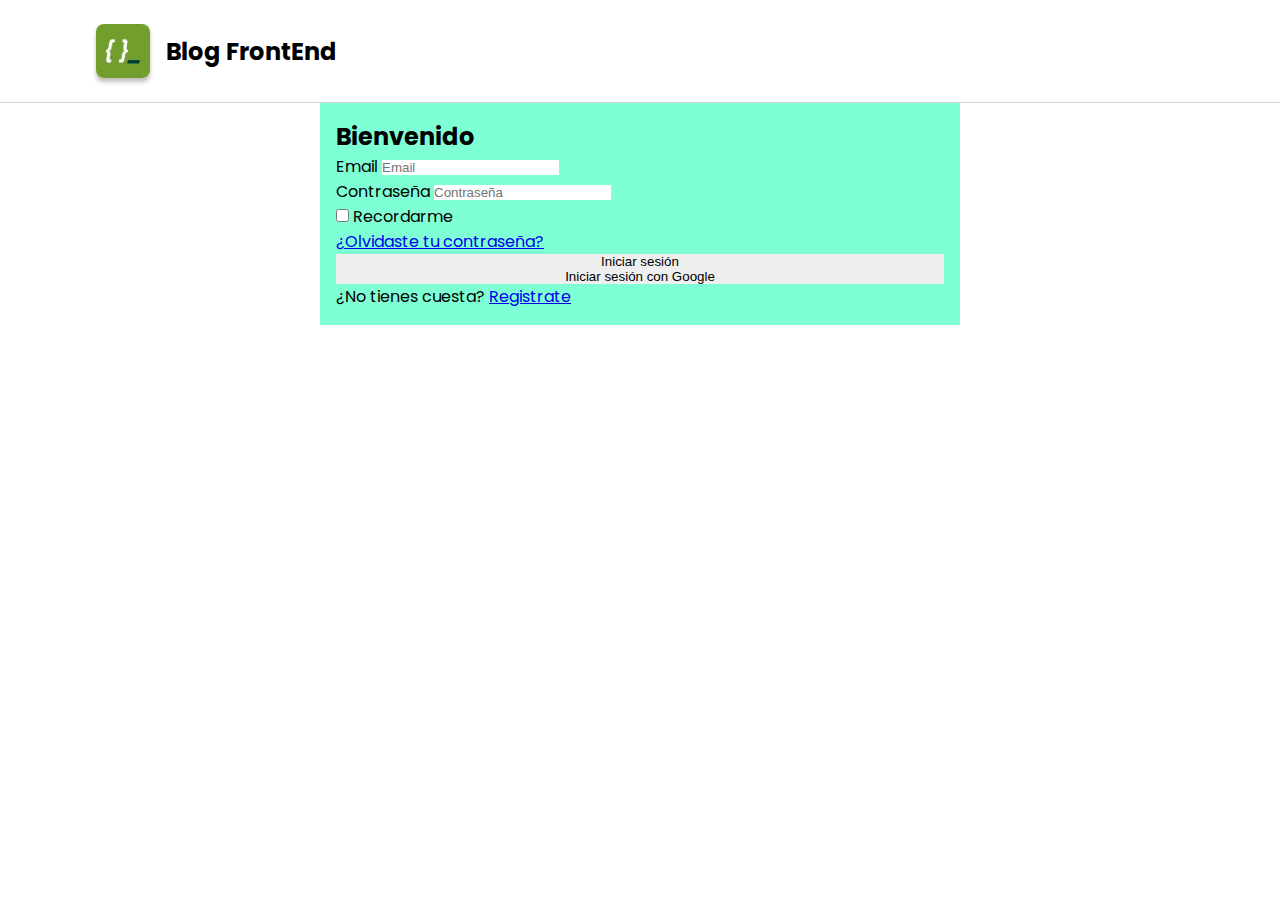
==== index.html @ dad9a19d "(WIP): refactor sass 7-1" ====
<!DOCTYPE html>
<html lang="en">
<head>
    <meta charset="UTF-8">
    <meta name="viewport" content="width=device-width, initial-scale=1.0">
    <link rel="stylesheet" href="assets/css/main.css">
    <title>SASS 7-1</title>
</head>
<body>
    <header class="header">
        <div class="logo">
            <img class="logo__img" src="assets/img/adl.png" alt="Logo Desafío Latam"/>
            <h1 class="logo__title">Blog FrontEnd</h1>
        </div>
    </header>

    <main>
        <form class="form">
            <h2 class="form__title">Bienvenido</h2>

            <div class="input">
                <label class="input__label">Email</label>
                <input 
                    class="input__type input__type--email" 
                    type="email" 
                    placeholder="Email" 
                />
            </div>

            <div class="input">
                <label class="input__label">Contraseña</label>
                <input 
                    class="input__type input__type--password" 
                    type="password" 
                    placeholder="Contraseña"
                />
            </div>

            <div>
                <div class="checkbox">
                    <input type="checkbox" />
                    <label>Recordarme</label>
                </div>
                <a href="#">¿Olvidaste tu contraseña?</a>
            </div>

            <button>Iniciar sesión</button>
            <button>
                Iniciar sesión con Google
            </button>

            <p>¿No tienes cuesta? <a href="#">Registrate</a></p>
        </form>
    </main>
</body>
</html>
---- assets/css/main.css ----
@import url("https://fonts.googleapis.com/css2?family=Poppins:ital,wght@0,100;0,200;0,300;0,400;0,500;0,600;0,700;0,800;0,900;1,100;1,200;1,300;1,400;1,500;1,600;1,700;1,800;1,900&display=swap");
* {
  margin: 0;
  padding: 0;
  border: 0;
  box-sizing: border-box;
}

html, body {
  font-family: "Poppins", sans-serif;
}

.form {
  width: 40rem;
  padding: 1rem;
  display: flex;
  flex-direction: column;
  margin-inline: auto;
  background-color: aquamarine;
}

.header {
  border-bottom: 1px solid lightgrey;
}

.logo {
  display: flex;
  align-items: center;
  gap: 1rem;
  padding: 1.5rem 6rem;
}
.logo__img {
  width: 3.4rem;
  border-radius: 0.5rem;
  box-shadow: 0 4px 4px rgba(0, 0, 0, 0.253);
}
.logo__title {
  font-weight: bold;
  font-size: 1.5rem;
}/*# sourceMappingURL=main.css.map */
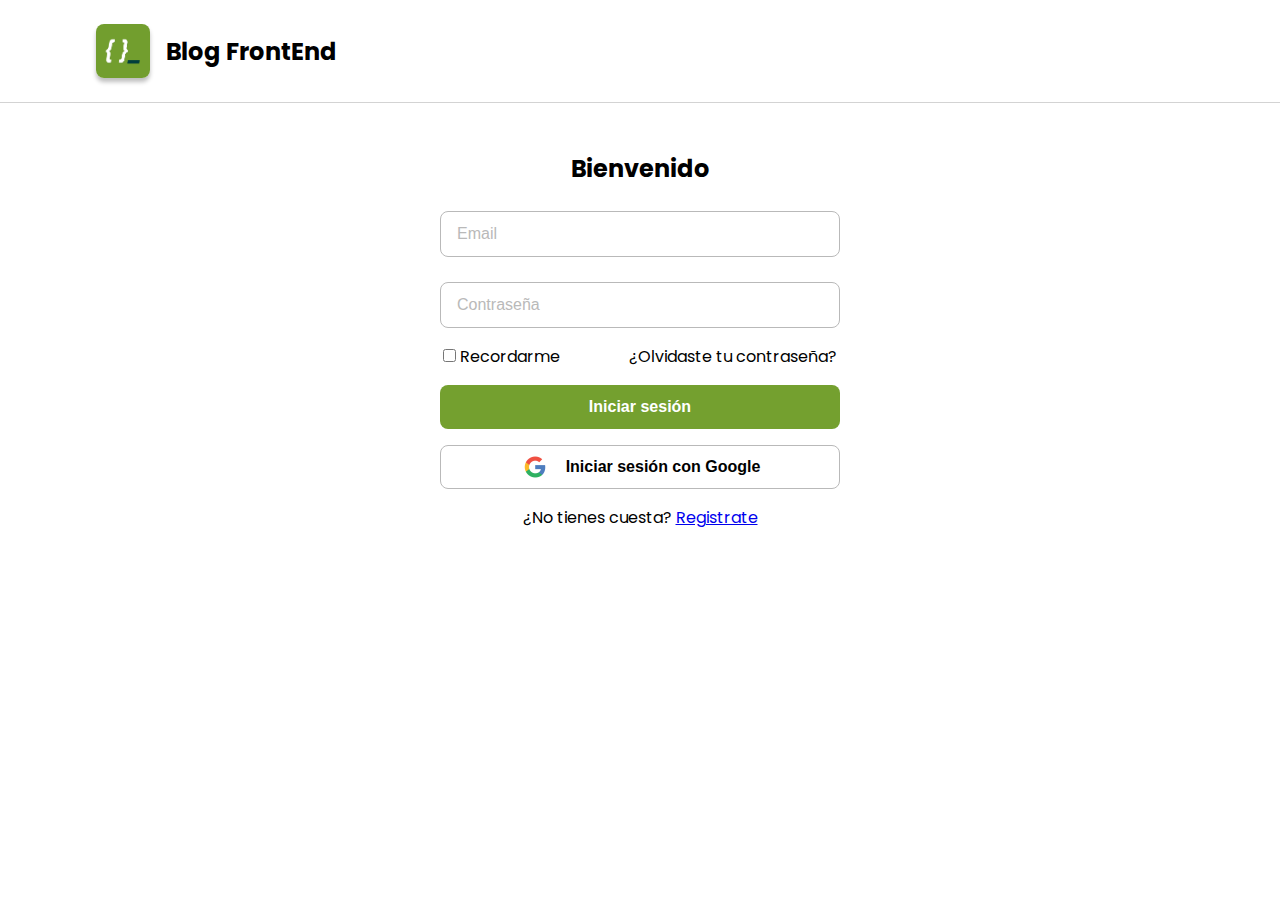
==== commit 0d35410c: "(WIP): form inputs and buttons" ====
--- a/index.html
+++ b/index.html
@@ -14,42 +14,47 @@
         </div>
     </header>
 
-    <main>
+    <main class="main">
         <form class="form">
             <h2 class="form__title">Bienvenido</h2>
 
             <div class="input">
-                <label class="input__label">Email</label>
+                <label class="input__label" for="email">Email</label>
                 <input 
-                    class="input__type input__type--email" 
+                    class="input__type" 
                     type="email" 
+                    id="email"
                     placeholder="Email" 
+                    required
                 />
             </div>
 
             <div class="input">
-                <label class="input__label">Contraseña</label>
+                <label class="input__label" for="password">Contraseña</label>
                 <input 
-                    class="input__type input__type--password" 
+                    class="input__type" 
                     type="password" 
+                    id="password"
                     placeholder="Contraseña"
+                    required
                 />
             </div>
 
-            <div>
+            <div class="flex__group">
                 <div class="checkbox">
-                    <input type="checkbox" />
-                    <label>Recordarme</label>
+                    <input class="checkbox__input" type="checkbox" id="recordarme" />
+                    <label class="checkbox__label"  for="recordarme">Recordarme</label>
                 </div>
-                <a href="#">¿Olvidaste tu contraseña?</a>
+                <a class="link" href="#">¿Olvidaste tu contraseña?</a>
             </div>
 
-            <button>Iniciar sesión</button>
-            <button>
+            <button type="submit" class="btn btn--login">Iniciar sesión</button>
+            <button type="button" class="btn btn--google">
+                <img src="assets/img/google.png" width="30">
                 Iniciar sesión con Google
             </button>
 
-            <p>¿No tienes cuesta? <a href="#">Registrate</a></p>
+            <p class="form__footer">¿No tienes cuesta? <a href="#">Registrate</a></p>
         </form>
     </main>
 </body>
--- a/assets/css/main.css
+++ b/assets/css/main.css
@@ -11,16 +11,59 @@
 }
 
 .form {
-  width: 40rem;
+  width: 27rem;
   padding: 1rem;
   display: flex;
   flex-direction: column;
   margin-inline: auto;
-  background-color: aquamarine;
+  margin-top: 2rem;
+  text-align: center;
 }
 
 .header {
   border-bottom: 1px solid lightgrey;
+}
+
+.btn {
+  width: 100%;
+  border-radius: 0.5rem;
+  margin-bottom: 1rem;
+  font-size: 1rem;
+  font-weight: bold;
+}
+
+.flex__group {
+  display: flex;
+  justify-content: space-between;
+  padding: 0 0.2rem;
+  align-items: center;
+  margin: 1rem 0;
+  color: #000000;
+}
+.flex__group .link {
+  color: #000000;
+  text-decoration: none;
+}
+
+.input {
+  display: flex;
+  flex-direction: column;
+}
+.input__label {
+  visibility: hidden;
+}
+.input__type {
+  padding: 0.9rem 1rem;
+  border-radius: 0.5rem;
+  border: 1px solid rgb(185, 185, 185);
+}
+.input__type::-moz-placeholder {
+  color: rgb(185, 185, 185);
+  font-size: 1rem;
+}
+.input__type::placeholder {
+  color: rgb(185, 185, 185);
+  font-size: 1rem;
 }
 
 .logo {
@@ -37,4 +80,20 @@
 .logo__title {
   font-weight: bold;
   font-size: 1.5rem;
+}
+
+.btn--login {
+  background-color: #74a02f;
+  padding: 0.8rem;
+  color: white;
+}
+.btn--google {
+  padding: 0.4rem;
+  display: flex;
+  align-items: center;
+  justify-content: center;
+  -moz-column-gap: 1rem;
+       column-gap: 1rem;
+  background-color: white;
+  border: 1px solid rgb(185, 185, 185);
 }/*# sourceMappingURL=main.css.map */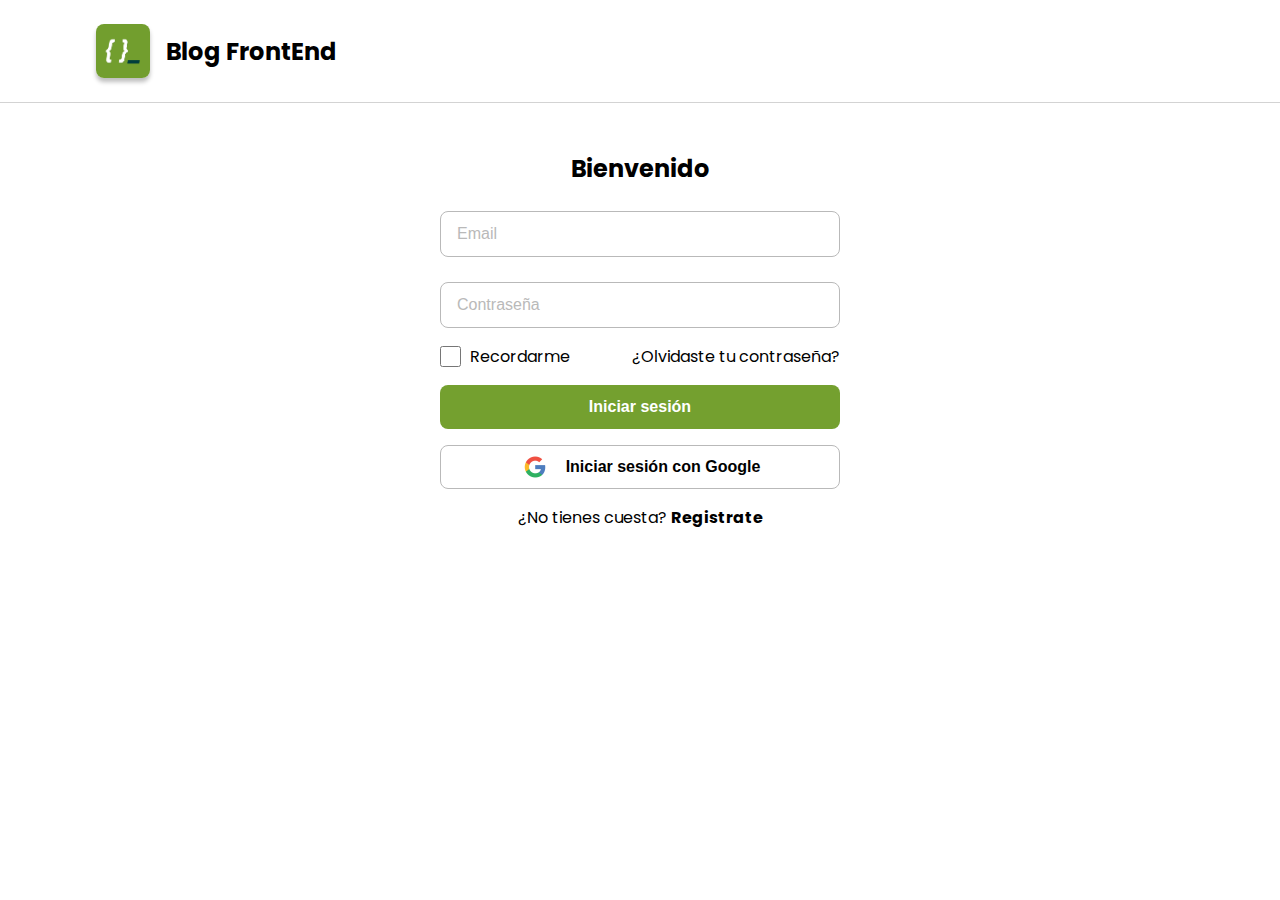
==== commit 1340c9b6: "formulario iniciar sesión" ====
--- a/index.html
+++ b/index.html
@@ -15,13 +15,12 @@
     </header>
 
     <main class="main">
-        <form class="form">
+        <form class="form" id="form">
             <h2 class="form__title">Bienvenido</h2>
 
             <div class="input">
                 <label class="input__label" for="email">Email</label>
                 <input 
-                    class="input__type" 
                     type="email" 
                     id="email"
                     placeholder="Email" 
@@ -32,7 +31,6 @@
             <div class="input">
                 <label class="input__label" for="password">Contraseña</label>
                 <input 
-                    class="input__type" 
                     type="password" 
                     id="password"
                     placeholder="Contraseña"
@@ -40,22 +38,24 @@
                 />
             </div>
 
-            <div class="flex__group">
+            <div class="group__checkbox">
                 <div class="checkbox">
-                    <input class="checkbox__input" type="checkbox" id="recordarme" />
+                    <input type="checkbox" id="recordarme" />
                     <label class="checkbox__label"  for="recordarme">Recordarme</label>
                 </div>
-                <a class="link" href="#">¿Olvidaste tu contraseña?</a>
+                <a class="link" id="forgotPassword" href="#">¿Olvidaste tu contraseña?</a>
             </div>
 
             <button type="submit" class="btn btn--login">Iniciar sesión</button>
-            <button type="button" class="btn btn--google">
+            <button id="googleBtn" type="button" class="btn btn--google">
                 <img src="assets/img/google.png" width="30">
                 Iniciar sesión con Google
             </button>
 
-            <p class="form__footer">¿No tienes cuesta? <a href="#">Registrate</a></p>
+            <p>¿No tienes cuesta? <a class="link link--register" id="register" href="#">Registrate</a></p>
         </form>
     </main>
+
+    <script src="assets/js/scripts.js"></script>
 </body>
 </html>--- a/assets/css/main.css
+++ b/assets/css/main.css
@@ -19,6 +19,13 @@
   margin-top: 2rem;
   text-align: center;
 }
+.form .group__checkbox {
+  display: flex;
+  justify-content: space-between;
+  align-items: center;
+  margin: 1rem 0;
+  color: #000000;
+}
 
 .header {
   border-bottom: 1px solid lightgrey;
@@ -31,18 +38,8 @@
   font-size: 1rem;
   font-weight: bold;
 }
-
-.flex__group {
-  display: flex;
-  justify-content: space-between;
-  padding: 0 0.2rem;
-  align-items: center;
-  margin: 1rem 0;
-  color: #000000;
-}
-.flex__group .link {
-  color: #000000;
-  text-decoration: none;
+.btn:hover {
+  cursor: pointer;
 }
 
 .input {
@@ -52,18 +49,36 @@
 .input__label {
   visibility: hidden;
 }
-.input__type {
+.input input[type=email],
+.input input[type=password] {
   padding: 0.9rem 1rem;
   border-radius: 0.5rem;
   border: 1px solid rgb(185, 185, 185);
 }
-.input__type::-moz-placeholder {
+.input input[type=email]::-moz-placeholder, .input input[type=password]::-moz-placeholder {
   color: rgb(185, 185, 185);
   font-size: 1rem;
 }
-.input__type::placeholder {
+.input input[type=email]::placeholder,
+.input input[type=password]::placeholder {
   color: rgb(185, 185, 185);
   font-size: 1rem;
+}
+
+.checkbox {
+  display: flex;
+  align-items: center;
+  gap: 0.6rem;
+}
+.checkbox input[type=checkbox] {
+  height: 1.3rem;
+  width: 1.3rem;
+  border: 1px solid rgb(185, 185, 185);
+}
+
+.link {
+  color: #000000;
+  text-decoration: none;
 }
 
 .logo {
@@ -87,6 +102,9 @@
   padding: 0.8rem;
   color: white;
 }
+.btn--login:hover {
+  background-color: #67c770;
+}
 .btn--google {
   padding: 0.4rem;
   display: flex;
@@ -96,4 +114,8 @@
        column-gap: 1rem;
   background-color: white;
   border: 1px solid rgb(185, 185, 185);
+}
+
+.link--register {
+  font-weight: bold;
 }/*# sourceMappingURL=main.css.map */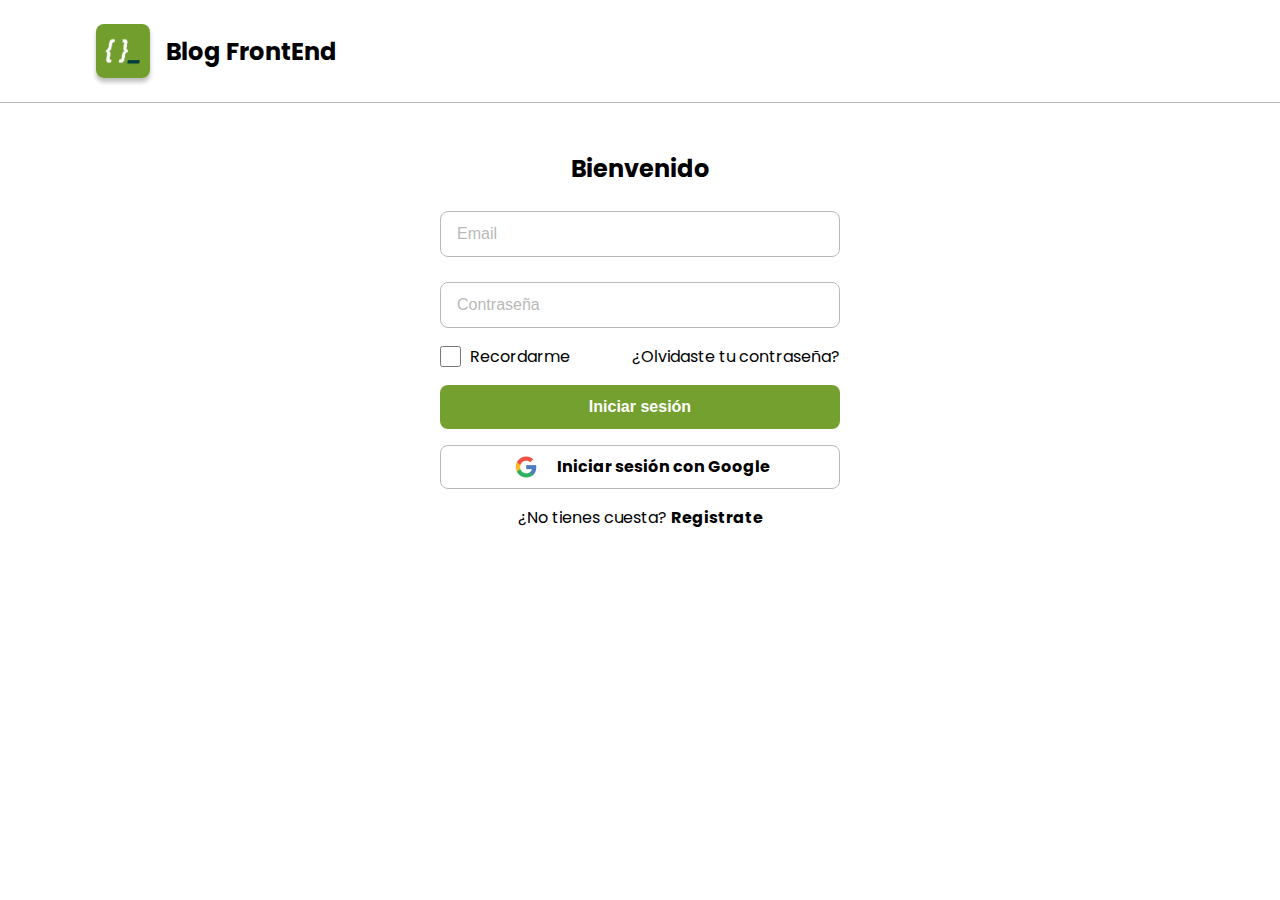
==== commit 675676fd: "edited buttons" ====
--- a/index.html
+++ b/index.html
@@ -46,11 +46,11 @@
                 <a class="link" id="forgotPassword" href="#">¿Olvidaste tu contraseña?</a>
             </div>
 
-            <button type="submit" class="btn btn--login">Iniciar sesión</button>
-            <button id="googleBtn" type="button" class="btn btn--google">
+            <button type="submit" class="btn btn-full btn--login">Iniciar sesión</button>
+            <a class="btn btn-full btn--google link" href="#">
                 <img src="assets/img/google.png" width="30">
                 Iniciar sesión con Google
-            </button>
+            </a>
 
             <p>¿No tienes cuesta? <a class="link link--register" id="register" href="#">Registrate</a></p>
         </form>
--- a/assets/css/main.css
+++ b/assets/css/main.css
@@ -28,15 +28,17 @@
 }
 
 .header {
-  border-bottom: 1px solid lightgrey;
+  border-bottom: 1px solid rgb(185, 185, 185);
 }
 
 .btn {
-  width: 100%;
   border-radius: 0.5rem;
   margin-bottom: 1rem;
   font-size: 1rem;
   font-weight: bold;
+}
+.btn.btn-full {
+  width: 100%;
 }
 .btn:hover {
   cursor: pointer;
@@ -102,9 +104,6 @@
   padding: 0.8rem;
   color: white;
 }
-.btn--login:hover {
-  background-color: #67c770;
-}
 .btn--google {
   padding: 0.4rem;
   display: flex;
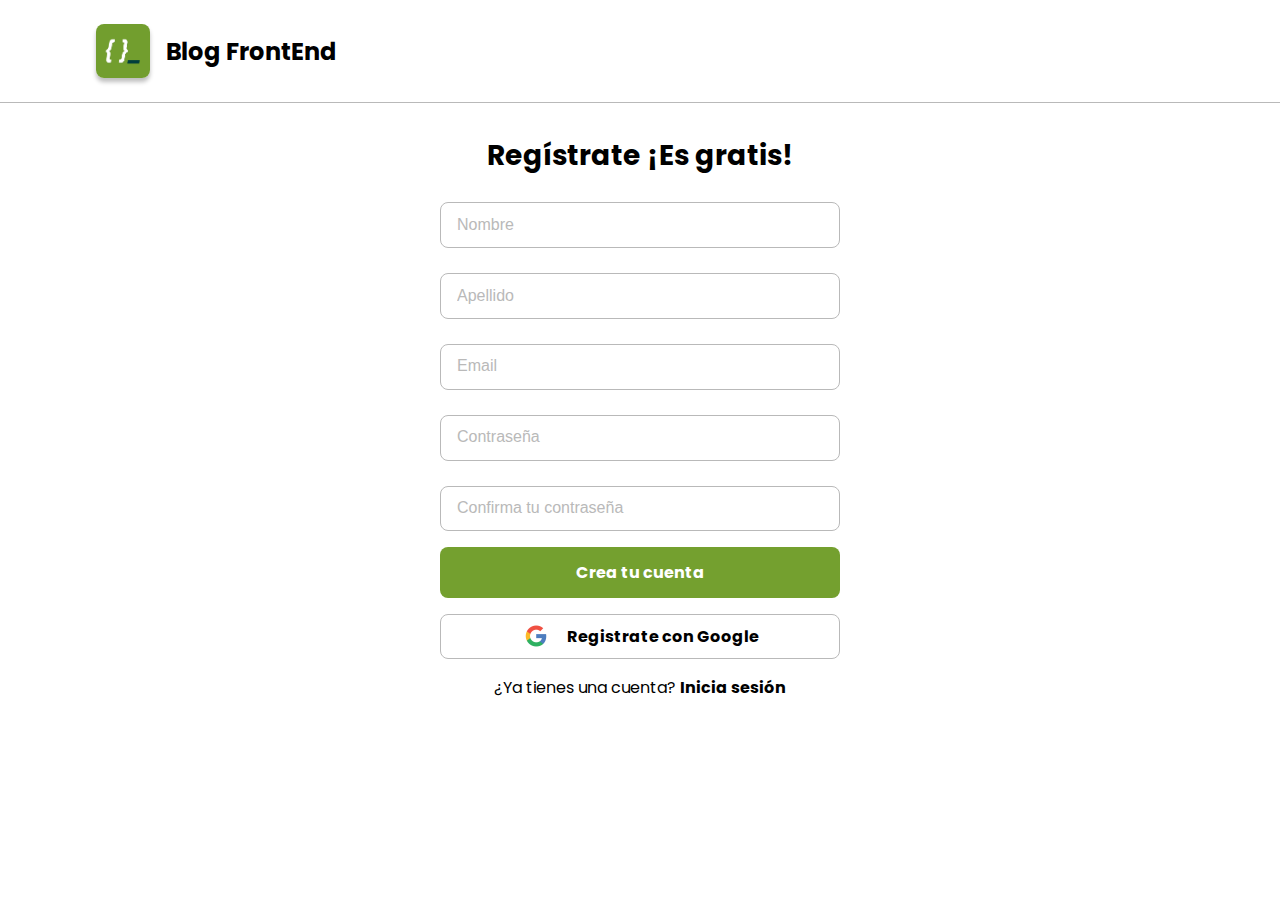
==== commit 58c5b638: "Rename Registro.html to index.html" ====
--- a/index.html
+++ b/index.html
@@ -3,20 +3,41 @@
 <head>
     <meta charset="UTF-8">
     <meta name="viewport" content="width=device-width, initial-scale=1.0">
+    <link rel="icon" href="assets/img/logos/adl.png" type="image/png">
     <link rel="stylesheet" href="assets/css/main.css">
-    <title>SASS 7-1</title>
+    <title>Blog FrontEnd Regístrate</title>
 </head>
 <body>
     <header class="header">
-        <div class="logo">
-            <img class="logo__img" src="assets/img/adl.png" alt="Logo Desafío Latam"/>
+        <div class="logo logo--header">
+            <img class="logo__img" src="assets/img/logos/adl.png" alt="Logo Desafío Latam"/>
             <h1 class="logo__title">Blog FrontEnd</h1>
         </div>
     </header>
 
-    <main class="main">
-        <form class="form" id="form">
-            <h2 class="form__title">Bienvenido</h2>
+    <main>
+        <form class="form">
+            <h2 class="subtitle subtitle--black">Regístrate ¡Es gratis!</h2>
+
+            <div class="input">
+                <label class="input__label" for="name">Nombre</label>
+                <input 
+                    type="text" 
+                    id="name"
+                    placeholder="Nombre" 
+                    required
+                />
+            </div>
+
+            <div class="input">
+                <label class="input__label" for="lastName">Apellido</label>
+                <input 
+                    type="text" 
+                    id="lastName"
+                    placeholder="Apellido" 
+                    required
+                />
+            </div>
 
             <div class="input">
                 <label class="input__label" for="email">Email</label>
@@ -38,24 +59,24 @@
                 />
             </div>
 
-            <div class="group__checkbox">
-                <div class="checkbox">
-                    <input type="checkbox" id="recordarme" />
-                    <label class="checkbox__label"  for="recordarme">Recordarme</label>
-                </div>
-                <a class="link" id="forgotPassword" href="#">¿Olvidaste tu contraseña?</a>
+            <div class="input">
+                <label class="input__label" for="confirmPassword">Confirma tu contraseña</label>
+                <input 
+                    type="password" 
+                    id="confirmPassword"
+                    placeholder="Confirma tu contraseña"
+                    required
+                />
             </div>
 
-            <button type="submit" class="btn btn-full btn--login">Iniciar sesión</button>
-            <a class="btn btn-full btn--google link" href="#">
-                <img src="assets/img/google.png" width="30">
-                Iniciar sesión con Google
+            <a href="/Login.html" class="btn btn-full btn--login">Crea tu cuenta</a>
+            <a class="btn btn-full btn--google" href="#">
+                <img src="assets/img/logos/google.png" width="30">
+                Registrate con Google
             </a>
 
-            <p>¿No tienes cuesta? <a class="link link--register" id="register" href="#">Registrate</a></p>
+            <p>¿Ya tienes una cuenta? <a class="link link--bold" href="/Login.html">Inicia sesión</a></p>
         </form>
     </main>
-
-    <script src="assets/js/scripts.js"></script>
 </body>
-</html>+</html>
--- a/assets/css/main.css
+++ b/assets/css/main.css
@@ -8,6 +8,60 @@
 
 html, body {
   font-family: "Poppins", sans-serif;
+  color: #000000;
+}
+
+.novedades {
+  border-bottom: 1px solid rgb(185, 185, 185);
+  padding: 2rem 6rem;
+}
+.novedades__items {
+  display: flex;
+  justify-content: space-between;
+  -moz-column-gap: 2rem;
+       column-gap: 2rem;
+}
+.novedades__items .verticalCard {
+  width: 58%;
+}
+.novedades__items .horizontalCard__items {
+  width: 36%;
+}
+
+.populares__categorias {
+  display: flex;
+  justify-content: space-between;
+  -moz-column-gap: 2rem;
+       column-gap: 2rem;
+  padding: 2rem 6rem;
+}
+.populares__categorias .populares {
+  width: 65%;
+}
+.populares__categorias .populares__items {
+  display: grid;
+  grid-template-columns: 1fr 1fr;
+  -moz-column-gap: 2rem;
+       column-gap: 2rem;
+  row-gap: 1.5rem;
+}
+.populares__categorias .categorias {
+  width: 25%;
+}
+.populares__categorias .categorias .widget__items {
+  display: flex;
+  flex-direction: column;
+  row-gap: 1.5rem;
+}
+
+.post__container {
+  padding: 2rem 6rem;
+}
+.post__container .relacionados__items {
+  display: grid;
+  grid-template-columns: 1fr 1fr 1fr;
+  -moz-column-gap: 3rem;
+       column-gap: 3rem;
 }
 
 .form {
@@ -15,33 +69,118 @@
   padding: 1rem;
   display: flex;
   flex-direction: column;
-  margin-inline: auto;
-  margin-top: 2rem;
+  margin: 1rem auto;
   text-align: center;
 }
 .form .group__checkbox {
   display: flex;
   justify-content: space-between;
   align-items: center;
-  margin: 1rem 0;
-  color: #000000;
-}
-
-.header {
-  border-bottom: 1px solid rgb(185, 185, 185);
+  margin-top: 1rem;
+  color: #000000;
+}
+
+.footer {
+  padding: 1rem 6rem 1rem 0;
+  display: flex;
+  justify-content: space-between;
+  align-items: center;
+}
+.footer__text {
+  font-size: 1.2rem;
+}
+
+.article__info {
+  display: flex;
+  align-items: center;
+  -moz-column-gap: 4rem;
+       column-gap: 4rem;
+  margin: 2rem 0;
+}
+.article__icon {
+  width: 3rem;
+  height: 3rem;
+  border-radius: 50%;
+}
+.article__text, .article__date {
+  font-size: 1.2rem;
+}
+.article__description {
+  background-color: rgb(224, 224, 224);
+  border-radius: 0.5rem;
+  padding: 2.5rem;
+}
+.article__img {
+  width: 50%;
+  height: 16rem;
+  display: block;
+  border-radius: 0.5rem;
+  margin: 3rem auto;
 }
 
 .btn {
   border-radius: 0.5rem;
-  margin-bottom: 1rem;
   font-size: 1rem;
   font-weight: bold;
+  text-decoration: none;
 }
 .btn.btn-full {
   width: 100%;
 }
 .btn:hover {
   cursor: pointer;
+  opacity: 0.9;
+}
+.btn--login {
+  background-color: #74a02f;
+  padding: 0.8rem;
+  margin: 1rem 0;
+  color: white;
+}
+.btn--google {
+  margin-bottom: 1rem;
+  padding: 0.4rem;
+  display: flex;
+  align-items: center;
+  justify-content: center;
+  -moz-column-gap: 1rem;
+       column-gap: 1rem;
+  background-color: white;
+  color: #000000;
+  border: 1px solid rgb(185, 185, 185);
+}
+.btn--subscribe {
+  padding: 0.8rem 2rem;
+  background-color: #cccccc;
+}
+
+.horizontalCard {
+  display: flex;
+  align-items: center;
+  -moz-column-gap: 1rem;
+       column-gap: 1rem;
+  margin-bottom: 1rem;
+}
+.horizontalCard__img {
+  min-width: 50%;
+  max-width: 10rem;
+  height: 100%;
+  border-radius: 1rem;
+}
+.horizontalCard__img:hover {
+  opacity: 0.8;
+  cursor: pointer;
+}
+.horizontalCard__date, .horizontalCard__title, .horizontalCard__footer {
+  margin-bottom: 0.5rem;
+  font-size: 0.9rem;
+}
+.horizontalCard__title {
+  font-size: 1.25rem;
+}
+.horizontalCard__title:hover {
+  color: #74a02f;
+  cursor: pointer;
 }
 
 .input {
@@ -51,16 +190,18 @@
 .input__label {
   visibility: hidden;
 }
+.input input[type=text],
 .input input[type=email],
 .input input[type=password] {
   padding: 0.9rem 1rem;
   border-radius: 0.5rem;
   border: 1px solid rgb(185, 185, 185);
 }
-.input input[type=email]::-moz-placeholder, .input input[type=password]::-moz-placeholder {
+.input input[type=text]::-moz-placeholder, .input input[type=email]::-moz-placeholder, .input input[type=password]::-moz-placeholder {
   color: rgb(185, 185, 185);
   font-size: 1rem;
 }
+.input input[type=text]::placeholder,
 .input input[type=email]::placeholder,
 .input input[type=password]::placeholder {
   color: rgb(185, 185, 185);
@@ -79,8 +220,26 @@
 }
 
 .link {
-  color: #000000;
   text-decoration: none;
+  color: #000000;
+}
+.link--light {
+  display: inline;
+  font-weight: 400;
+  font-size: 1rem;
+  margin: 0;
+}
+.link--bold {
+  display: inline;
+  font-weight: 700;
+  font-size: 1rem;
+  margin: 0;
+}
+.link--large {
+  display: block;
+  font-weight: 400;
+  font-size: 1.3rem;
+  margin: 4rem 0 0;
 }
 
 .logo {
@@ -88,6 +247,7 @@
   align-items: center;
   gap: 1rem;
   padding: 1.5rem 6rem;
+  text-decoration: none;
 }
 .logo__img {
   width: 3.4rem;
@@ -97,24 +257,162 @@
 .logo__title {
   font-weight: bold;
   font-size: 1.5rem;
-}
-
-.btn--login {
+  color: #000000;
+}
+
+.subscription {
+  margin: 1rem 6rem 2rem;
+  padding: 1rem;
   background-color: #74a02f;
-  padding: 0.8rem;
+  border-radius: 0.5rem;
+  display: flex;
+  justify-content: space-evenly;
+  align-items: end;
+}
+.subscription__firstSection {
+  width: 50%;
+}
+
+.subtitle--black {
+  color: #000000;
+  font-size: 1.75rem;
+  font-weight: bold;
+}
+.subtitle--white {
   color: white;
-}
-.btn--google {
-  padding: 0.4rem;
-  display: flex;
-  align-items: center;
-  justify-content: center;
-  -moz-column-gap: 1rem;
-       column-gap: 1rem;
-  background-color: white;
-  border: 1px solid rgb(185, 185, 185);
-}
-
-.link--register {
+  font-size: 1.75rem;
   font-weight: bold;
+}
+.subtitle.my {
+  margin: 3rem 0 2rem;
+}
+.subtitle.mb {
+  margin: 0 0 1.5rem 0;
+}
+
+.user {
+  display: flex;
+  align-items: center;
+  gap: 1rem;
+}
+.user--small .user__icon {
+  width: 1.5rem;
+  height: 1.5rem;
+  border-radius: 50%;
+  box-shadow: 0 4px 4px rgba(0, 0, 0, 0.253);
+}
+.user--small .user__text {
+  font-size: 1rem;
+  font-weight: 500;
+}
+.user--medium .user__icon {
+  width: 2.5rem;
+  height: 2.5rem;
+  border-radius: 50%;
+  box-shadow: 0 4px 4px rgba(0, 0, 0, 0.253);
+}
+.user--medium .user__text {
+  font-size: 1rem;
+  font-weight: 500;
+}
+.user--large .user__icon {
+  width: 3.5rem;
+  height: 3.5rem;
+  border-radius: 50%;
+  box-shadow: 0 4px 4px rgba(0, 0, 0, 0.253);
+}
+.user--large .user__text {
+  font-size: 1.5rem;
+  font-weight: 500;
+}
+
+.verticalCard--big .verticalCard__img {
+  width: 100%;
+  height: auto;
+  border-radius: 1rem;
+}
+.verticalCard--big .verticalCard__img:hover {
+  opacity: 0.8;
+  cursor: pointer;
+}
+.verticalCard--big .verticalCard__body {
+  padding: 0.5rem 0;
+}
+.verticalCard--big .verticalCard__title {
+  font-size: 1.6rem;
+}
+.verticalCard--big .verticalCard__title:hover {
+  color: #74a02f;
+  cursor: pointer;
+}
+.verticalCard--big .verticalCard__date, .verticalCard--big .verticalCard__title, .verticalCard--big .verticalCard__footer {
+  margin-bottom: 0.7rem;
+}
+.verticalCard--small .verticalCard__img {
+  width: 100%;
+  height: 13rem;
+  border-radius: 1rem;
+}
+.verticalCard--small .verticalCard__img:hover {
+  opacity: 0.8;
+  cursor: pointer;
+}
+.verticalCard--small .verticalCard__body {
+  padding: 0.5rem 0;
+}
+.verticalCard--small .verticalCard__title {
+  font-size: 1.2rem;
+}
+.verticalCard--small .verticalCard__title:hover {
+  color: #74a02f;
+  cursor: pointer;
+}
+.verticalCard--small .verticalCard__date, .verticalCard--small .verticalCard__title, .verticalCard--small .verticalCard__footer {
+  margin-bottom: 0.7rem;
+}
+
+.widget {
+  display: flex;
+  align-items: center;
+  justify-content: space-between;
+  width: 100%;
+  border-radius: 0.5rem;
+  padding: 0.8rem 1.5rem;
+}
+.widget:hover {
+  cursor: pointer;
+  box-shadow: 4px 4px 1rem 1px rgba(0, 0, 0, 0.253);
+}
+.widget__img {
+  width: 3.5rem;
+}
+.widget__text {
+  font-weight: bold;
+  font-size: 2rem;
+  color: white;
+}
+.widget--html {
+  background-color: #e93e30;
+}
+.widget--javascript {
+  background-color: #f7e018;
+}
+.widget--css {
+  background-color: #299ed5;
+}
+.widget--react {
+  background-color: #292c33;
+}
+.widget--vue {
+  background-color: #67c770;
+}
+.widget--bootstrap {
+  background-color: #563d7c;
+}
+
+.logo--header {
+  border-bottom: 1px solid rgb(185, 185, 185);
+}
+.logo--footer {
+  border-top: 1px solid rgb(185, 185, 185);
 }/*# sourceMappingURL=main.css.map */